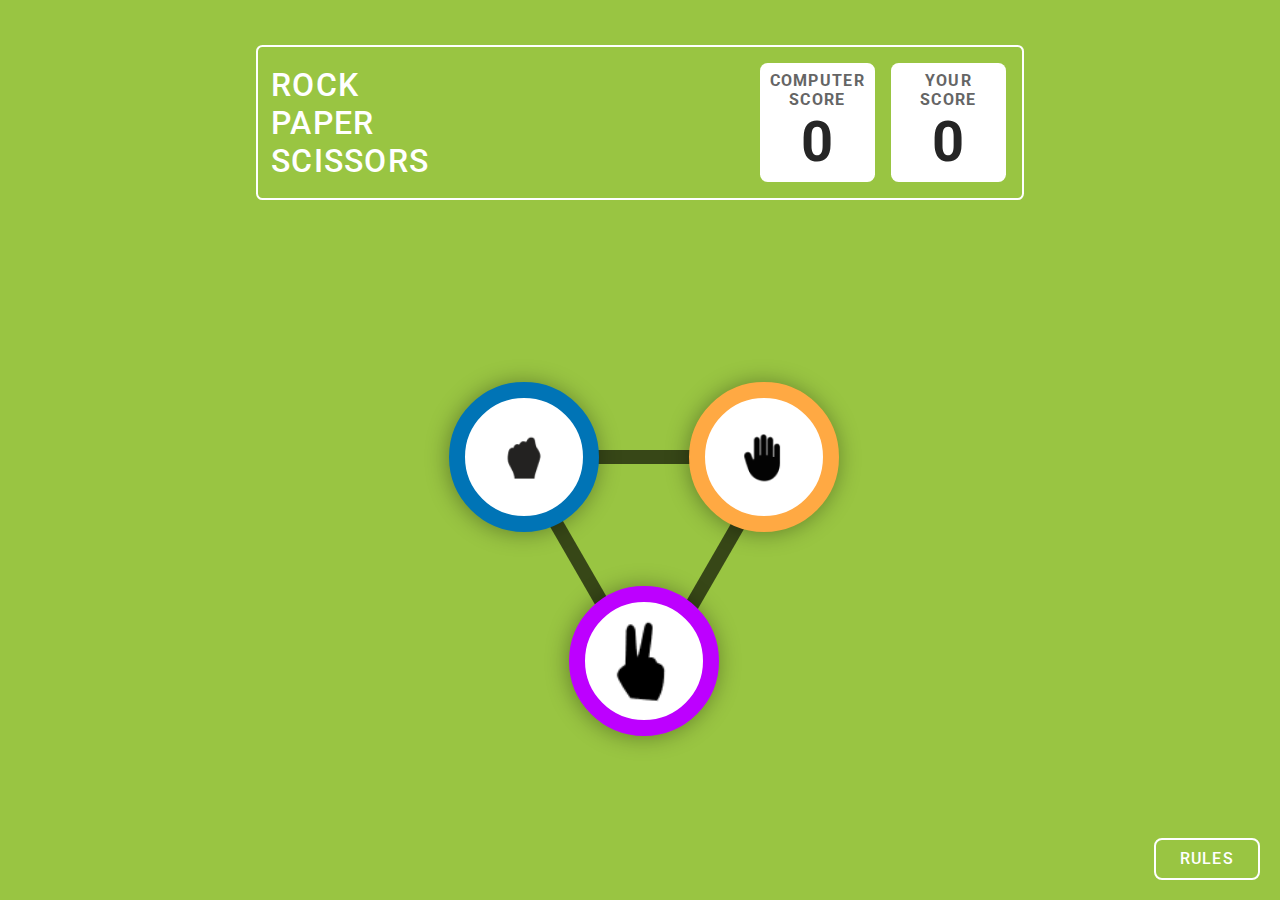
==== index.html @ 81808780 "init" ====
<!DOCTYPE html>
<html lang="en">

<head>
    <meta charset="UTF-8">
    <meta name="viewport" content="width=device-width, initial-scale=1.0">
    <link rel="stylesheet" href="./style/style.css">
    <link rel="apple-touch-icon" sizes="180x180" href="./images/favicons/apple-touch-icon.png">
    <link rel="icon" type="image/png" sizes="32x32" href="./images/favicons/favicon-32x32.png">
    <link rel="icon" type="image/png" sizes="16x16" href="./images/favicons/favicon-16x16.png">
    <title>Rock Paper Scissor-MMT 1</title>
</head>

<body>
    <!-- SCORE COUNTERS DIV  -->
    <div class="parent-play-div">

        <div class="score-div">

            <div class="text-div">
                <pre>
rock
paper
scissors
</pre>
            </div>

            <div class="score-counter-div">
                <p>computer<br>score</p>
                <span id="computer-score">6</span>
            </div>

            <div class="score-counter-div">
                <p>your<br>score</p>
                <span id="user-score">2</span>
            </div>

        </div>

        <!-- PLAY DIV -->
        <div id="play-board-div">

            <div class="lines-div">
                <div class="line" id="line-1"></div>
                <div class="line" id="line-3"></div>
                <div class="line" id="line-2"></div>
            </div>

            <div class="actions-div">
                <div class="rock-div action" id="rock" onclick="computeGame('rock')">
                    <img src="./images/rock.png" alt="Rock">
                </div>

                <div class="paper-div action" id="paper" onclick="computeGame('paper')">
                    <img src="./images/paper.png" alt="Paper">
                </div>
                <div class="scissor-div action" id="scissor" onclick="computeGame('scissor')">
                    <img src="./images/scissor.png" alt="Scissor">
                </div>
            </div>

        </div>

        <!-- RESULT DIV -->
        <div id="result-parent-div">

            <div class="focus-borders user-focus-border-1">
                <div class="focus-borders user-focus-border-2">
                    <div class="focus-borders user-focus-border-3">

                        <div class="selection-div">
                            <h3 class="selection-heading">You Picked</h3>
                            <div class="result-img action user-result"></div>
                        </div>

                    </div>
                </div>
            </div>

            <div class="result-display-div">
                <p id="result-text-1"></p>
                <p id="result-text-2">against computer</p>
                <button class="filled-btn play-again" id="play-again-btn">play again</button>
                <button class="filled-btn" id="replay-btn">replay</button>
            </div>

            <div class="focus-borders computer-focus-border-1">
                <div class="focus-borders computer-focus-border-2">
                    <div class="focus-borders computer-focus-border-3">

                        <div class="selection-div">
                            <h3 class="selection-heading">COMPUTER Picked</h3>
                            <div class="result-img action computer-result"></div>
                        </div>

                    </div>
                </div>
            </div>

        </div>

        <!-- SIDE BUTTONS -->
        <div class="side-buttons-div">
            <button class="btn" id="rules-btn">rules</button>
            <button class="btn" id="next-btn">next</button>
        </div>

        <!-- RULES -->
        <div id="rules-div">
            <div id="rules-close-div">
                <svg width="23" height="31" viewBox="0 0 25 25" fill="none" version="1.1"
                    xmlns="http://www.w3.org/2000/svg">
                    <line x1="2" y1="25" x2="25" y2="2" stroke="white" stroke-width="4" />
                    <line x1="1" y1="1" x2="25" y2="25" stroke="white" stroke-width="4" />
                </svg>
            </div>
            <h3>Game Rules</h3>
            <ul class="rules-list">
                <li>
                    <svg width="8" height="8" viewBox="0 0 8 8" fill="none" xmlns="http://www.w3.org/2000/svg">
                        <rect width="8" height="8" fill="orange"></rect>
                    </svg>
                    Rock beats scissors, scissors beats paper, and paper beats rock.
                </li>
                <li>
                    <svg width="8" height="8" viewBox="0 0 8 8" fill="none" xmlns="http://www.w3.org/2000/svg">
                        <rect width="8" height="8" fill="orange"></rect>
                    </svg>
                    Agree ahead of time whether you’ll count off “rock, paper, scissors,
                    shoot” or just “rock, paper, scissors.”
                </li>
                <li>
                    <svg width="8" height="8" viewBox="0 0 8 8" fill="none" xmlns="http://www.w3.org/2000/svg">
                        <rect width="8" height="8" fill="orange"></rect>
                    </svg>
                    Use rock, paper, scissors to settle minor decisions or simply play
                    to pass the time
                </li>
                <li>
                    <svg width="8" height="8" viewBox="0 0 8 8" fill="none" xmlns="http://www.w3.org/2000/svg">
                        <rect width="8" height="8" fill="orange"></rect>
                    </svg>
                    If both players lay down the same hand, each player lays down
                    another hand
                </li>
            </ul>
        </div>

    </div>

    <!-- VICTORY DIV -->
    <div class="won-game-div">
        <img src="./images/victory_stars.png" alt="Stars" id="stars">
        <img src="./images/victory_trophy.png" alt="Trophy" id="trophy">
        <h2 class="won-game-head">hurray!!</h2>
        <h6 class="won-game-sub-head">you won the game</h6>
        <button class="filled-btn" id="win-play-again-btn" onclick="playAgain()">play again</button>
        <div class="side-buttons-div">
            <button class="btn" id="rules-btn">rules</button>
        </div>
    </div>

    <script src="./script/script.js"></script>
</body>

</html>
---- style/style.css ----
@import url("https://fonts.googleapis.com/css2?family=Roboto:wght@400;500;700&display=swap");

* {
  margin: 0;
  padding: 0;
  box-sizing: border-box;
  font-family: "Roboto", sans-serif;
  letter-spacing: 0.1vw;
}

body {
  background-color: #99c542;
}

.parent-play-div {
  display: flex;
  align-items: center;
  flex-direction: column;
  width: 100vw;
  height: 100vh;
}

.score-div {
  display: flex;
  align-items: center;
  justify-content: space-between;
  margin-top: 5vh;
  border: 0.2vw solid #ffffff;
  border-radius: 0.5vw;
  width: 60vw;
}

.text-div {
  flex: 1;
  color: #ffff;
  font-size: 2rem;
  font-weight: 500;
  text-transform: uppercase;
  margin-left: 1.7%;
}

.score-counter-div {
  background: #ffffff;
  border-radius: 0.6vw;
  width: 9vw;
  padding: 1%;
  text-align: center;
  text-transform: uppercase;
  margin: 1rem 0;
  margin-right: 1rem;
}

.score-counter-div p {
  color: #656565;
  font-weight: 700;
}

.score-counter-div span {
  color: #252525;
  font-size: 3.5rem;
  font-weight: 700;
}

#play-board-div {
  display: grid;
  place-items: center;
  justify-items: center;
  position: fixed;
  top: 50%;
}

.line {
  width: 262px;
  border: 7px solid #000000A3;
}

#line-1 {
  position: relative;
}

#line-2 {
  transform: rotate(120deg);
  position: relative;
  left: 74px;
  top: 82px;
}

#line-3 {
  transform: rotate(60deg);
  position: relative;
  right: 54px;
  top: 104px;
}

.actions-div {
  position: relative;
  right: 130%;
}

.action {
  display: flex;
  align-items: center;
  justify-content: center;
  width: 150px;
  height: 150px;
  background-color: #ffffff;
  border-radius: 50%;
  filter: drop-shadow(-1px 1px 11px rgba(0, 0, 0, 0.35));
}

.action img {
  width: 60px;
}

#rock,
#paper,
#scissor {
  cursor: pointer;
}

.actions-div img:hover {
  transform: scale(1.3);
}

#rock {
  position: relative;
  bottom: 110px;
  left: 225px;
}

.rock-div {
  border: 16px solid #0074b6;
}

#rock:hover {
  border: 11px solid #0074b6;
  transition: all 0.05s ease-in-out;
}

#scissor {
  position: relative;
  left: 345px;
  bottom: 206px;
}

.scissor-div {
  border: 16px solid #bd00ff;
}

#scissor:hover {
  border: 11px solid #bd00ff;
  transition: all 0.05s ease-in-out 0.01s;
}

#paper {
  position: relative;
  bottom: 260px;
  left: 465px;
}

.paper-div {
  border: 16px solid #ffa943;
}

#paper:hover {
  border: 11px solid #ffa943;
  transition: all 0.05s ease-in-out;
}

#result-parent-div {
  display: flex;
  align-items: center;
  justify-content: space-evenly;
  flex-direction: row;
  width: 60%;
  margin-top: 2rem;
  display: none;
}

.result-display-div {
  display: flex;
  align-items: center;
  justify-content: center;
  flex-direction: column;
  text-align: center;
  font-weight: 800;
  font-size: 18px;
  line-height: 35px;
  color: #ffffff;
}

#result-text-1 {
  font-size: 40px;
}

#result-text-2 {
  font-size: 20px;
  text-transform: uppercase;
}

.focus-borders {
  border-radius: 50%;
}

.win-focus-border-3 {
  padding: 1.8rem;
  background-color: #20a81e;
}

.win-focus-border-2 {
  padding: 1.8rem;
  background-color: #2c9d28;
}

.win-focus-border-1 {
  padding: 1.8rem;
  background: #60a943;
  box-shadow: 0px 1px 60px rgba(0, 0, 0, 0.10);
}

.lose-focus-border-3 {
  padding: 1.8rem;
  background-color: #b12323;
}

.lose-focus-border-2 {
  padding: 1.8rem;
  background-color: #c72525;
}

.lose-focus-border-1 {
  padding: 1.8rem;
  background: #d14545;
  box-shadow: 0px 1px 60px rgba(0, 0, 0, 0.10);
}

.selection-heading {
  position: absolute;
  color: #ffffff;
  text-transform: uppercase;
  font-weight: 500;
}

.selection-div {
  display: flex;
  flex-direction: column;
  justify-content: center;
  align-items: center;
}

.side-buttons-div {
  display: flex;
  align-items: center;
  justify-items: center;
  flex-direction: row;
  position: absolute;
  right: 20px;
  bottom: 20px;
}

.btn {
  background-color: transparent;
  color: #ffff;
  border: 2px solid #ffff;
  font-size: 16px;
  font-weight: 500;
  padding: 0.6rem 1.5rem;
  border-radius: 8px;
  text-transform: uppercase;
  cursor: pointer;
}

.btn:hover {
  background-color: #ffff;
  color: #6b6b6b;
  transition: all 0.1s ease-in-out;
}

.filled-btn {
  background-color: #ffffff;
  color: #6b6b6b;
  border: 2px solid transparent;
  border-radius: 10px;
  font-size: 16px;
  font-weight: 500;
  padding: 6% 6%;
  text-transform: uppercase;
  cursor: pointer;
  margin-top: 10%;
}

#win-play-again-btn {
  font-size: 16px;
  padding: 0.8rem 1.8rem;
}

.filled-btn:hover {
  background-color: transparent;
  color: #ffff;
  border: 2px solid #ffff;
  transition: all 0.2s ease-in-out;
}

#play-again-btn {
  display: block;
}

#replay-btn {
  padding: 0.5rem 1.8rem;
  display: none;
}

#next-btn {
  display: none;
  margin-left: 0.6rem;
}

#rules-div {
  display: none;
  position: absolute;
  right: 42px;
  bottom: 82px;
  width: 280px;
  background-color: #023c25;
  color: #ffffff;
  border: 7px solid #ffffff;
  border-radius: 13px;
  padding: 1.2% 1%;
  z-index: 1;
}

#rules-close-div {
  display: flex;
  align-items: center;
  justify-content: center;
  position: absolute;
  width: 60px;
  height: 60px;
  right: -30px;
  top: -30px;
  background-color: #ff0000;
  border: 5px solid #ffffff;
  border-radius: 50%;
  cursor: pointer;
}

#rules-div h3 {
  margin-bottom: 1rem;
  font-size: 1.5rem;
  text-align: center;
}

.rules-list svg {
  margin-right: 4px;
  margin-bottom: 1px;
}

.rules-list li {
  font-size: 0.8rem;
  list-style: none;
  text-align: justify;
  margin-bottom: 5%;
  letter-spacing: 0.05px;
}

.won-game-div {
  display: none;
  align-items: center;
  justify-content: center;
  flex-direction: column;
  background-color: #8cc461;
  color: #ffffff;
  width: 100vw;
  height: 100vh;
  position: absolute;
  top: 0;
  left: 0;
  text-transform: uppercase;
}

.won-game-head {
  font-weight: 600;
  font-size: 90px;
}

.won-game-sub-head {
  font-weight: 500;
  font-size: 40px;
}

#stars {
  position: absolute;
  top: 40px;
}

#trophy {
  margin-top: 5%;
  margin-bottom: 2%;
}
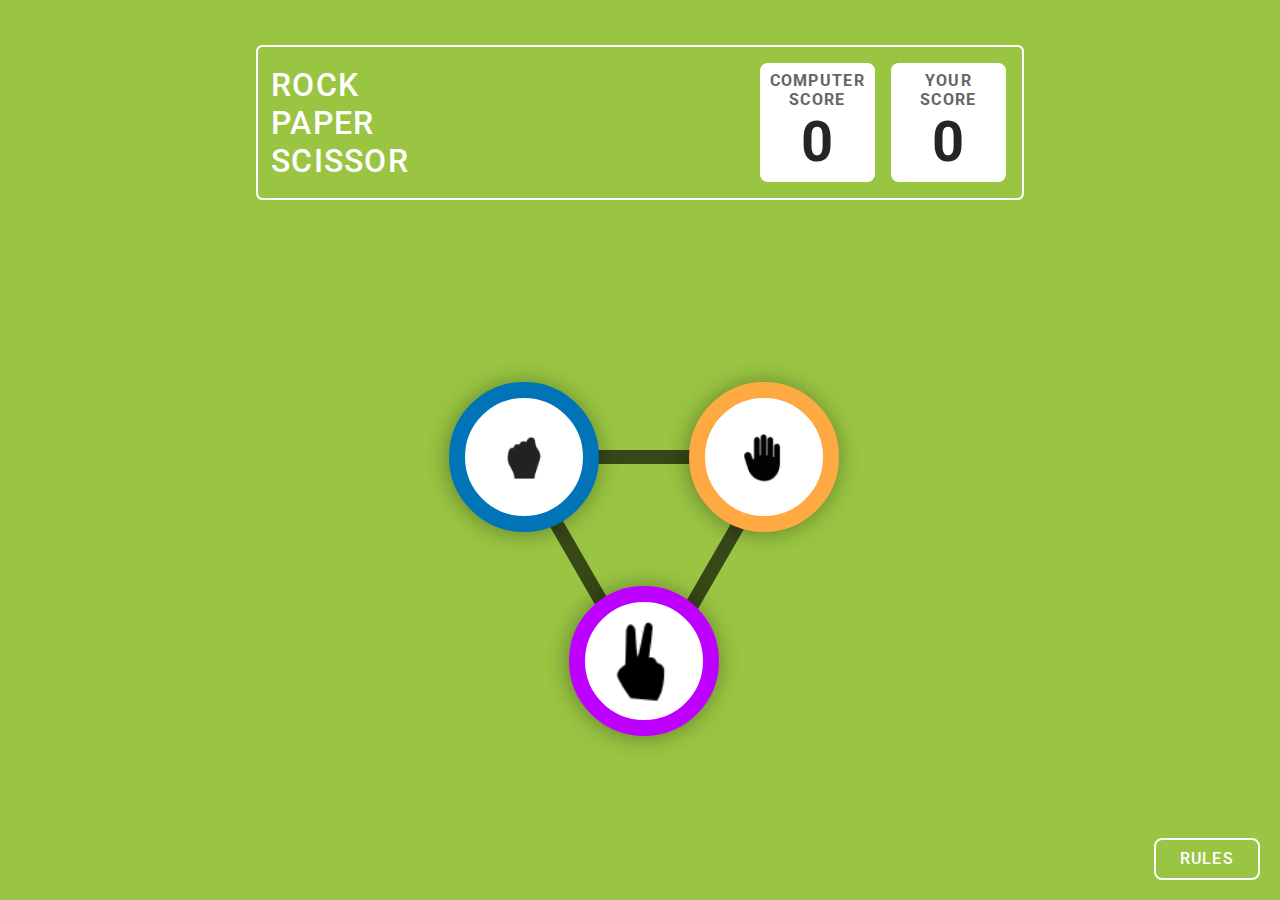
==== commit b6df45ad: "Update index.html" ====
--- a/index.html
+++ b/index.html
@@ -21,7 +21,7 @@
                 <pre>
 rock
 paper
-scissors
+scissor
 </pre>
             </div>
 
@@ -163,4 +163,4 @@
     <script src="./script/script.js"></script>
 </body>
 
-</html>+</html>
